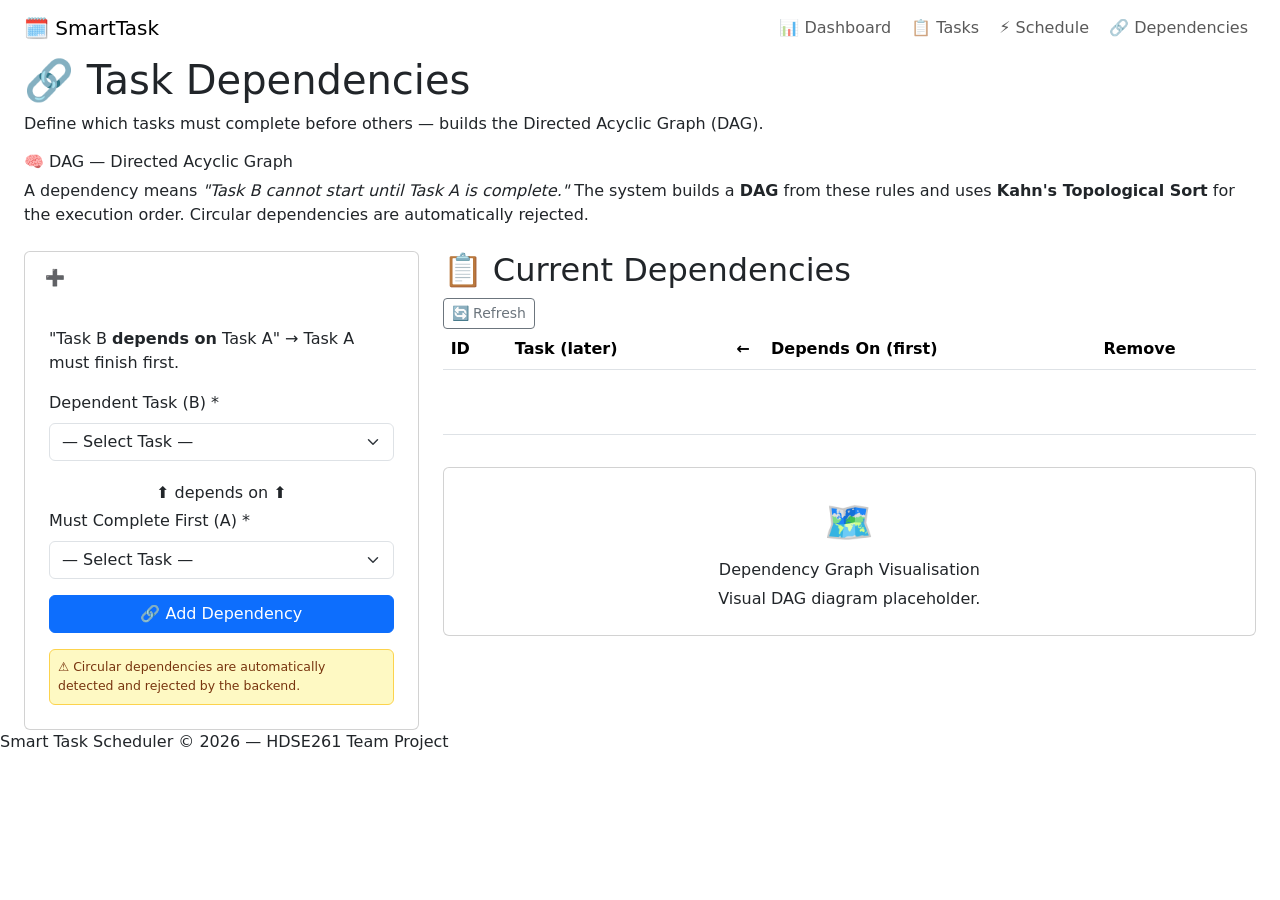
==== src/main/resources/templates/dependencies.html @ c3c8857b "feat: add frontend UI with dashboard and task management pages" ====
<!DOCTYPE html>
<html lang="en">
<head>
  <meta charset="UTF-8"/>
  <meta name="viewport" content="width=device-width, initial-scale=1.0"/>
  <meta name="description" content="Smart Task Scheduler — Manage task dependencies and DAG view."/>
  <title>Dependencies | Smart Task Scheduler</title>
  <link rel="icon" href="data:image/svg+xml,<svg xmlns='http://www.w3.org/2000/svg' viewBox='0 0 100 100'><text y='.9em' font-size='90'>🔗</text></svg>"/>
  <link href="https://cdn.jsdelivr.net/npm/bootstrap@5.3.3/dist/css/bootstrap.min.css" rel="stylesheet"/>
  <link rel="stylesheet" href="/static/css/style.css"/>
</head>
<body>
<div id="global-loader" class="hidden"><div class="spinner-ring"></div></div>
<div id="alert-container"></div>

<nav class="navbar navbar-expand-lg">
  <div class="container-fluid px-4">
    <a class="navbar-brand" href="index.html"><span class="brand-icon">🗓️</span> SmartTask</a>
    <button class="navbar-toggler" type="button" data-bs-toggle="collapse" data-bs-target="#navbarMain" aria-label="Toggle navigation">
      <span class="navbar-toggler-icon"></span>
    </button>
    <div class="collapse navbar-collapse" id="navbarMain">
      <ul class="navbar-nav ms-auto gap-1">
        <li class="nav-item"><a class="nav-link" href="/"             data-page="index.html">📊 Dashboard</a></li>
        <li class="nav-item"><a class="nav-link" href="/tasks-page"   data-page="tasks.html">📋 Tasks</a></li>
        <li class="nav-item"><a class="nav-link" href="/schedule"     data-page="schedule.html">⚡ Schedule</a></li>
        <li class="nav-item"><a class="nav-link" href="/dependencies" data-page="dependencies.html">🔗 Dependencies</a></li>
      </ul>
    </div>
  </div>
</nav>

<main class="page-wrapper">
  <div class="container-fluid px-4">

    <div class="page-header">
      <h1>🔗 Task Dependencies</h1>
      <p>Define which tasks must complete before others — builds the Directed Acyclic Graph (DAG).</p>
    </div>

    <!--
      M3 integration point:
      This page feeds Member 3's GraphService.buildGraph(), .hasCycle(), and .topologicalSort().
      TODO: Member 3 — backend cycle check runs before saving via DependencyService.addDependency().
      TODO: Member 2 — cycle error is returned as 400 JSON and shown via showAlert() automatically.
    -->
    <div class="algo-info-box mb-4">
      <h6>🧠 DAG — Directed Acyclic Graph</h6>
      <p class="mb-0">
        A dependency means <em>"Task B cannot start until Task A is complete."</em>
        The system builds a <strong>DAG</strong> from these rules and uses
        <strong>Kahn's Topological Sort</strong> for the execution order.
        Circular dependencies are automatically rejected.
      </p>
    </div>

    <div class="row g-4">
      <!-- Add Dependency Form -->
      <div class="col-lg-4">
        <div class="card">
          <div class="card-body p-0">
            <div style="background:var(--navbar-bg);padding:1rem 1.25rem;border-radius:var(--radius) var(--radius) 0 0;">
              <h6 class="mb-0 text-white fw-600">➕ Add Dependency</h6>
            </div>
            <div class="p-4">
              <p class="text-muted-sm mb-3">"Task B <strong>depends on</strong> Task A" → Task A must finish first.</p>

              <div class="mb-3">
                <label for="depTaskId" class="form-label">Dependent Task (B) *</label>
                <select class="form-select" id="depTaskId">
                  <option value="">— Select Task —</option>
                </select>
                <div class="invalid-feedback"></div>
              </div>

              <div class="text-center text-muted-sm py-1">⬆️ depends on ⬆️</div>

              <div class="mb-3">
                <label for="depDependsOnId" class="form-label">Must Complete First (A) *</label>
                <select class="form-select" id="depDependsOnId">
                  <option value="">— Select Task —</option>
                </select>
                <div class="invalid-feedback"></div>
              </div>

              <!-- M3: cycle detection runs on backend when this button is clicked -->
              <button class="btn btn-primary w-100" onclick="handleAddDependency()">🔗 Add Dependency</button>

              <div class="mt-3 p-2 rounded" style="background:#fef9c3;border:1px solid #fcd34d;font-size:0.78rem;color:#78350f;">
                ⚠️ Circular dependencies are automatically detected and rejected by the backend.
              </div>
            </div>
          </div>
        </div>
      </div>

      <!-- Dependencies Table -->
      <div class="col-lg-8">
        <div class="section-header">
          <h2>📋 Current Dependencies</h2>
          <button class="btn btn-outline-secondary btn-sm" onclick="refreshPage()">🔄 Refresh</button>
        </div>

        <div class="table-card">
          <div class="table-responsive">
            <table class="table">
              <thead>
                <tr>
                  <th>ID</th>
                  <th>Task (later)</th>
                  <th style="width:40px;text-align:center;">←</th>
                  <th>Depends On (first)</th>
                  <th>Remove</th>
                </tr>
              </thead>
              <tbody id="depTbody">
                <tr><td colspan="5"><div class="empty-state py-4"><div class="spinner-ring mx-auto"></div></div></td></tr>
              </tbody>
            </table>
          </div>
        </div>

        <!-- Graph visualisation placeholder -->
        <div class="card mt-3">
          <div class="card-body text-center py-4" style="color:var(--text-muted);">
            <div style="font-size:2.5rem;margin-bottom:.5rem;">🗺️</div>
            <h6 class="fw-600">Dependency Graph Visualisation</h6>
            <p class="text-muted-sm mb-0">
              Visual DAG diagram placeholder.<br/>
              <!-- TODO: Member 3 — supply graph node/edge data for canvas/SVG rendering here -->
            </p>
          </div>
        </div>
      </div>
    </div>
  </div>
</main>

<footer><span>Smart Task Scheduler</span> © 2026 — HDSE261 Team Project</footer>

<script src="https://cdn.jsdelivr.net/npm/bootstrap@5.3.3/dist/js/bootstrap.bundle.min.js"></script>
<script src="/js/app.js"></script>
<script>
  /* ── Dependencies Page Logic ────────────────────────── */
  let _allTasksForDep = [];

  async function populateTaskDropdowns() {
    _allTasksForDep = await loadAllTasks();
    const opts = _allTasksForDep.map(t => `<option value="${t.id}">${t.id} — ${t.title}</option>`).join('');
    ['depTaskId','depDependsOnId'].forEach(id => {
      const el = document.getElementById(id);
      if (el) el.innerHTML = '<option value="">— Select Task —</option>' + opts;
    });
  }

  function renderDepsTable(deps) {
    const tbody = document.getElementById('depTbody');
    if (!tbody) return;
    if (!deps || deps.length === 0) {
      tbody.innerHTML = `<tr><td colspan="5"><div class="empty-state py-4">
        <div class="empty-icon">🔗</div>
        <h5>No dependencies yet</h5>
        <p class="text-muted">Use the form to add task dependencies.</p>
      </div></td></tr>`;
      return;
    }
    tbody.innerHTML = deps.map(d => {
      const taskA = _allTasksForDep.find(t => t.id === d.taskId);
      const taskB = _allTasksForDep.find(t => t.id === d.dependsOnTaskId);
      return `<tr>
        <td class="text-muted-sm">${d.id}</td>
        <td><span class="dep-chip">${taskA ? taskA.title : 'Task #' + d.taskId}</span></td>
        <td class="dep-arrow text-center">←</td>
        <td><span class="dep-chip">${taskB ? taskB.title : 'Task #' + d.dependsOnTaskId}</span></td>
        <td><button class="btn btn-sm btn-outline-danger" onclick="handleDeleteDep(${d.id})">🗑️ Remove</button></td>
      </tr>`;
    }).join('');
  }

  async function handleAddDependency() {
    const taskId      = document.getElementById('depTaskId')?.value;
    const dependsOnId = document.getElementById('depDependsOnId')?.value;
    if (!taskId || !dependsOnId)    { showAlert('Please select both tasks.', 'warning'); return; }
    if (taskId === dependsOnId)     { showAlert('A task cannot depend on itself.', 'warning'); return; }
    // M3 integration: cycle detection on backend; M2: 400 error surfaced via showAlert
    const created = await createDependency({ taskId: parseInt(taskId), dependsOnTaskId: parseInt(dependsOnId) });
    if (created) {
      document.getElementById('depTaskId').value = '';
      document.getElementById('depDependsOnId').value = '';
      await refreshPage();
    }
  }

  async function handleDeleteDep(id) {
    const deleted = await deleteDependency(id);
    if (deleted) await refreshPage();
  }

  async function refreshPage() {
    await populateTaskDropdowns();
    // M3 integration point: loadDependencies() → GET /api/dependencies
    const deps = await loadDependencies();
    renderDepsTable(deps);
  }

  refreshPage();
</script>
</body>
</html>
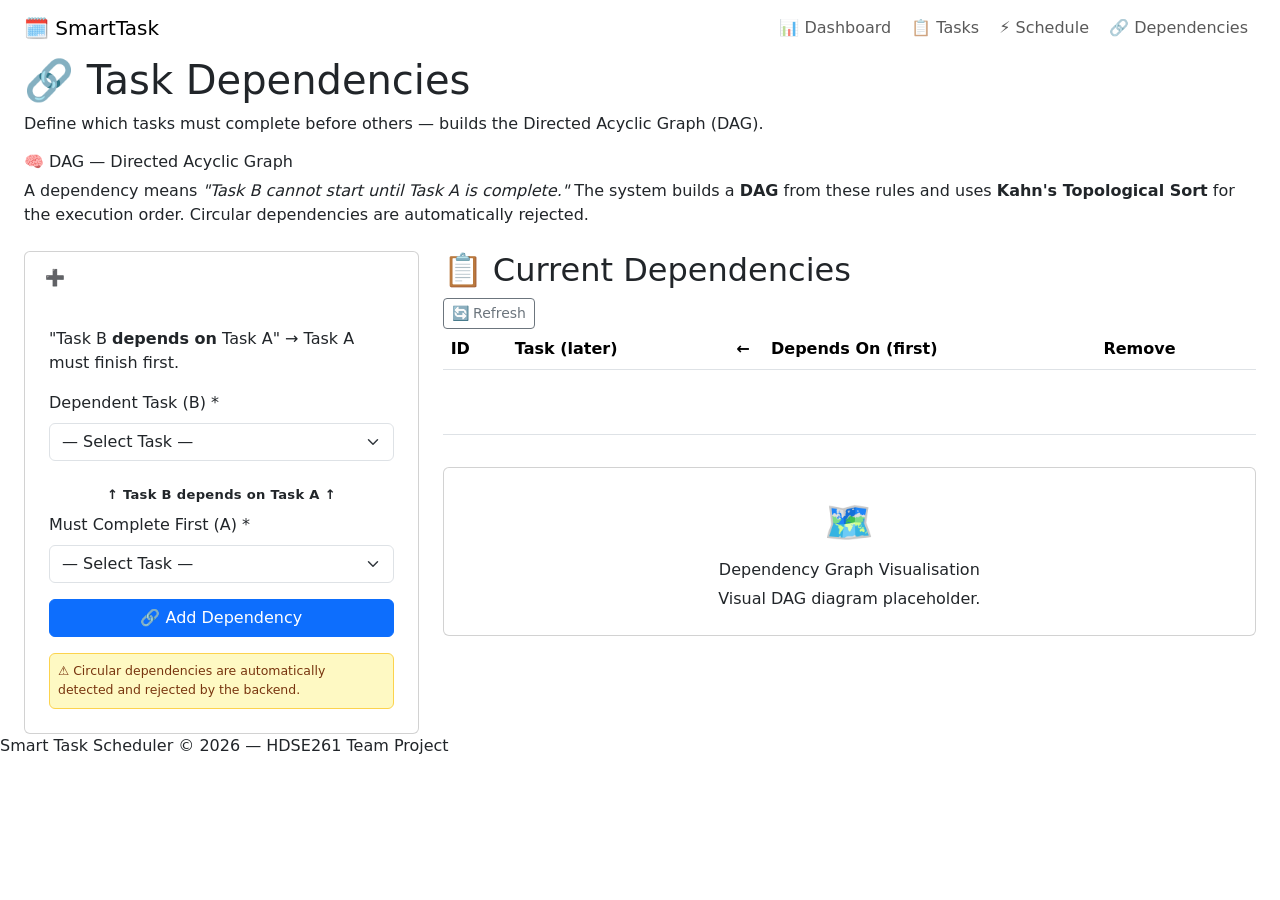
==== commit 29ecc62b: "feat: update frontend UI improvements" ====
--- a/src/main/resources/templates/dependencies.html
+++ b/src/main/resources/templates/dependencies.html
@@ -7,7 +7,7 @@
   <title>Dependencies | Smart Task Scheduler</title>
   <link rel="icon" href="data:image/svg+xml,<svg xmlns='http://www.w3.org/2000/svg' viewBox='0 0 100 100'><text y='.9em' font-size='90'>🔗</text></svg>"/>
   <link href="https://cdn.jsdelivr.net/npm/bootstrap@5.3.3/dist/css/bootstrap.min.css" rel="stylesheet"/>
-  <link rel="stylesheet" href="/static/css/style.css"/>
+  <link rel="stylesheet" href="/css/style.css"/>
 </head>
 <body>
 <div id="global-loader" class="hidden"><div class="spinner-ring"></div></div>
@@ -15,7 +15,7 @@
 
 <nav class="navbar navbar-expand-lg">
   <div class="container-fluid px-4">
-    <a class="navbar-brand" href="index.html"><span class="brand-icon">🗓️</span> SmartTask</a>
+    <a class="navbar-brand" href="/"><span class="brand-icon">🗓️</span> SmartTask</a>
     <button class="navbar-toggler" type="button" data-bs-toggle="collapse" data-bs-target="#navbarMain" aria-label="Toggle navigation">
       <span class="navbar-toggler-icon"></span>
     </button>
@@ -73,7 +73,7 @@
                 <div class="invalid-feedback"></div>
               </div>
 
-              <div class="text-center text-muted-sm py-1">⬆️ depends on ⬆️</div>
+              <div class="text-center py-2" style="color:var(--primary);font-weight:600;font-size:0.82rem;letter-spacing:.3px;">&#8593; Task B depends on Task A &#8593;</div>
 
               <div class="mb-3">
                 <label for="depDependsOnId" class="form-label">Must Complete First (A) *</label>
